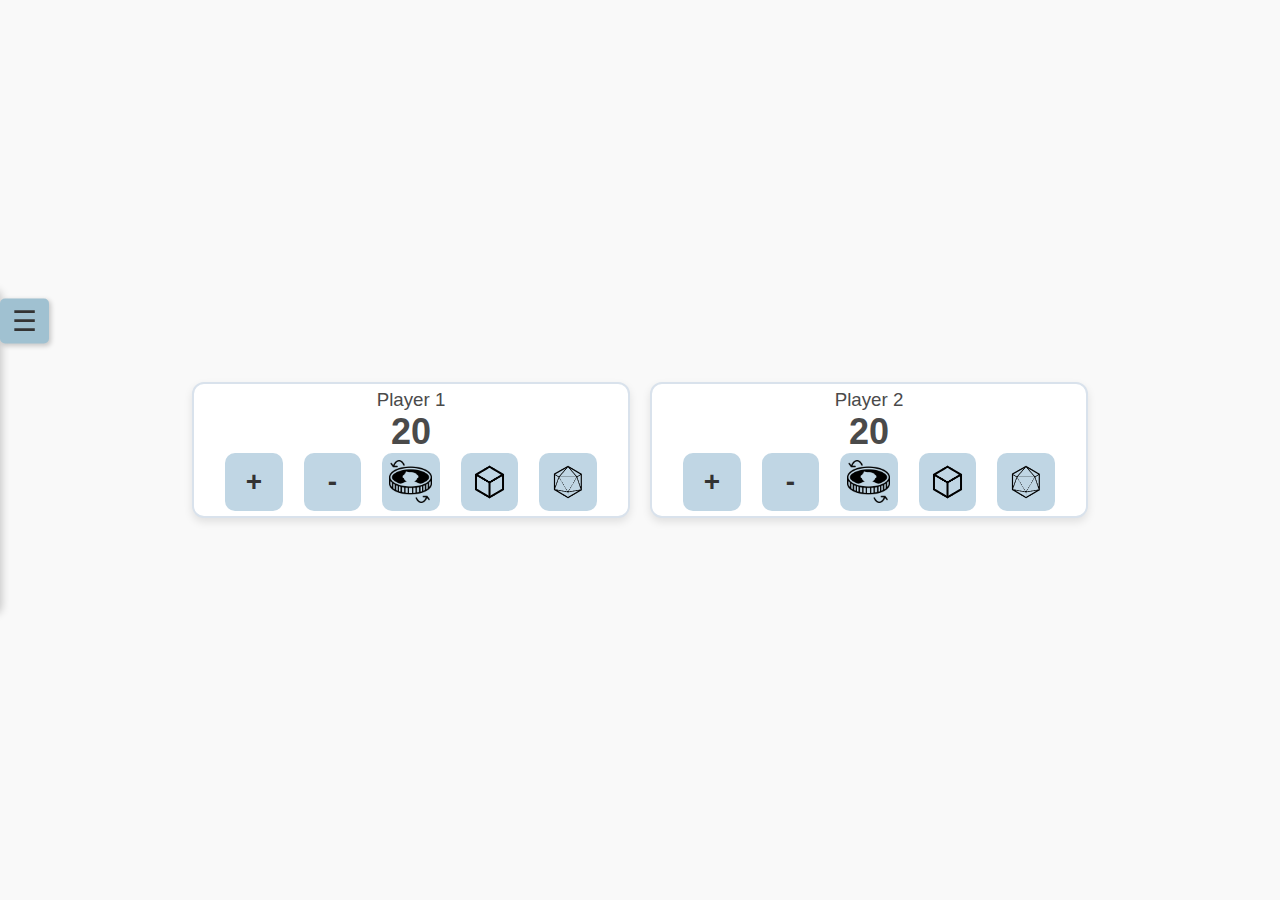
==== index.html @ 0aae0d98 "Test push from home PC" ====
<!DOCTYPE html>
<html lang="en">
  <head>
    <meta charset="UTF-8" />
    <meta name="viewport" content="width=device-width, initial-scale=1.0" />
    <title>Life Point Tracker</title>
    <link rel="stylesheet" href="style.css" />
  </head>
  <body>
    <!-- Sidebar for game mode and player setup -->
    <div id="sidebar">
      <button id="sidebar-toggle" onclick="toggleSidebar()">☰</button>
      <div id="sidebar-content">
        <div id="game-mode-buttons">
          <button onclick="setGameMode('mtg')">Magic the Gathering</button>
          <button onclick="setGameMode('commander')">Commander</button>
          <button onclick="setGameMode('yugioh')">Yu-Gi-Oh</button>
        </div>
        <div id="player-setup">
          <button onclick="initializePlayers(2)">1v1</button>
          <button onclick="initializePlayers(4)">4 Player</button>
        </div>
        <hr class="divider" />
        <button id="start-player-button" onclick="startRandomPlayerSelection()">
          Randomize Starting Player
        </button>
      </div>
    </div>

    <!-- Centered container for player counters -->
    <div id="players-container"></div>

    <!-- Countdown display for starting player -->
    <div id="countdown-display"></div>

    <script src="script.js"></script>
  </body>
</html>
---- style.css ----
/* Basic reset */
* {
  box-sizing: border-box;
  margin: 0;
  padding: 0;
}

body {
  font-family: "Segoe UI", Tahoma, Geneva, Verdana, sans-serif;
  display: flex;
  flex-direction: column;
  align-items: center;
  justify-content: center;
  height: 100vh;
  margin: 0;
  background-color: #f9f9f9;
  color: #333333;
}

/* Sidebar styling */
#sidebar {
  position: fixed;
  left: 0;
  top: 50%;
  transform: translateY(-50%) translateX(-180px); /* Hidden initially */
  width: 180px;
  background-color: #f0f4f8;
  box-shadow: 2px 2px 8px rgba(0, 0, 0, 0.2);
  padding: 8px;
  border-radius: 8px;
  transition: transform 0.3s ease;
  z-index: 1000;
}

#sidebar.open {
  transform: translateY(-50%) translateX(0); /* Slide in when open */
}

#sidebar-toggle {
  position: absolute;
  top: 10px;
  left: 180px; /* Adjusted to align with sidebar */
  background-color: #a0c1d1;
  border: none;
  color: #333;
  font-size: 28px;
  padding: 6px 12px;
  border-radius: 5px;
  cursor: pointer;
  box-shadow: 2px 2px 5px rgba(0, 0, 0, 0.2);
  z-index: 1001;
}

#sidebar-content {
  padding: 10px;
}

#game-mode-buttons button,
#player-setup button,
#start-player-button {
  display: block;
  width: 100%;
  margin-bottom: 5px;
  padding: 8px;
  font-size: 16px;
  background-color: #a0c1d1;
  color: #333333;
  border: none;
  border-radius: 8px;
  cursor: pointer;
  transition: background-color 0.2s;
  z-index: 1002; /* Ensure button is on top */
}

#game-mode-buttons button:hover,
#player-setup button:hover,
#start-player-button:hover {
  background-color: #91b3c3;
}

/* Divider line above the Randomize Starting Player button */
.divider {
  border: none;
  border-top: 2px solid #d9e2ec;
  margin: 10px 0;
}

/* Player container */
#players-container {
  display: grid;
  gap: 20px;
  grid-template-columns: repeat(2, 1fr); /* Two columns */
  width: 70%; /* 80% width on large screens */
  max-width: 1200px;
  text-align: center;
  position: relative;
}

/* Medium screens (tablets in landscape) */
@media (max-width: 900px) {
  #players-container {
    width: 80%; /* Scale to 90% width */
    grid-template-columns: repeat(2, 1fr); /* Still two columns */
  }
}

/* Small screens (phones in landscape and portrait) */
@media (max-width: 600px) {
  #players-container {
    width: 90%; /* Scale to full width on small screens */
    grid-template-columns: 1fr; /* Stack vertically */
    padding: 10px;
  }
}

/* Countdown display styling without background overlay */
#countdown-display {
  font-size: 48px;
  font-weight: bold;
  color: #4a4a4a;
  text-align: center;
  opacity: 0;
  transition: opacity 0.3s ease;
  position: absolute;
  top: 10%;
  left: 50%;
  transform: translateX(-50%);
  z-index: 1; /* Lower z-index to stay behind the button */
}

/* Player styling */
.player {
  background-color: #ffffff;
  border: 2px solid #d9e2ec;
  border-radius: 12px;
  padding: 5px 20px;
  text-align: center;
  box-shadow: 0 4px 8px rgba(0, 0, 0, 0.1);
  max-width: 600px;
  width: 100%;
}

.player h3 {
  color: #4a4a4a;
  font-weight: 500;
}

.life-points {
  font-size: 36px;
  font-weight: bold;
  color: #4a4a4a;
  margin: 0;
}

/* Control buttons styling */
.control-buttons {
  display: flex;
  gap: 10px;
  justify-content: space-evenly;
}

.control-buttons button {
  width: 57.5px;
  height: 57.5px;
  font-size: 28px;
  font-weight: bold;
  cursor: pointer;
  color: #333333;
  background-color: #c0d6e4;
  border: none;
  border-radius: 10px;
  transition: background-color 0.2s, transform 0.1s;
}

/* Icon background images for dice and coin flip buttons */
.coin-flip-button {
  background-image: url("path-to-coin-icon.png"); /* Replace with actual path */
  background-size: 75%;
  background-position: center;
  background-repeat: no-repeat;
}

.d6-button {
  background-image: url("path-to-d6-icon.png"); /* Replace with actual path */
  background-size: 100%;
  background-position: center;
  background-repeat: no-repeat;
}

.d20-button {
  background-image: url("path-to-d20-icon.png"); /* Replace with actual path */
  background-size: 100%;
  background-position: center;
  background-repeat: no-repeat;
}

/* Hover effects for icon buttons */
.dice-button:hover,
.coin-flip-button:hover {
  background-color: #91b3c3;
}

/* Result display styling */
.result-display {
  margin-top: 10px;
  font-size: 18px;
  font-weight: bold;
  color: #4a4a4a;
  text-align: center;
}

/* Darkened player styling */
.player.darkened {
  background-color: rgba(0, 0, 0, 0.4);
  color: rgba(255, 255, 255, 0.5);
  transition: background-color 0.5s, color 0.5s;
}

/* Highlighted player during selection */
.player.selected {
  background-color: #ffeb3b;
  transition: background-color 0.25s ease-in-out;
}
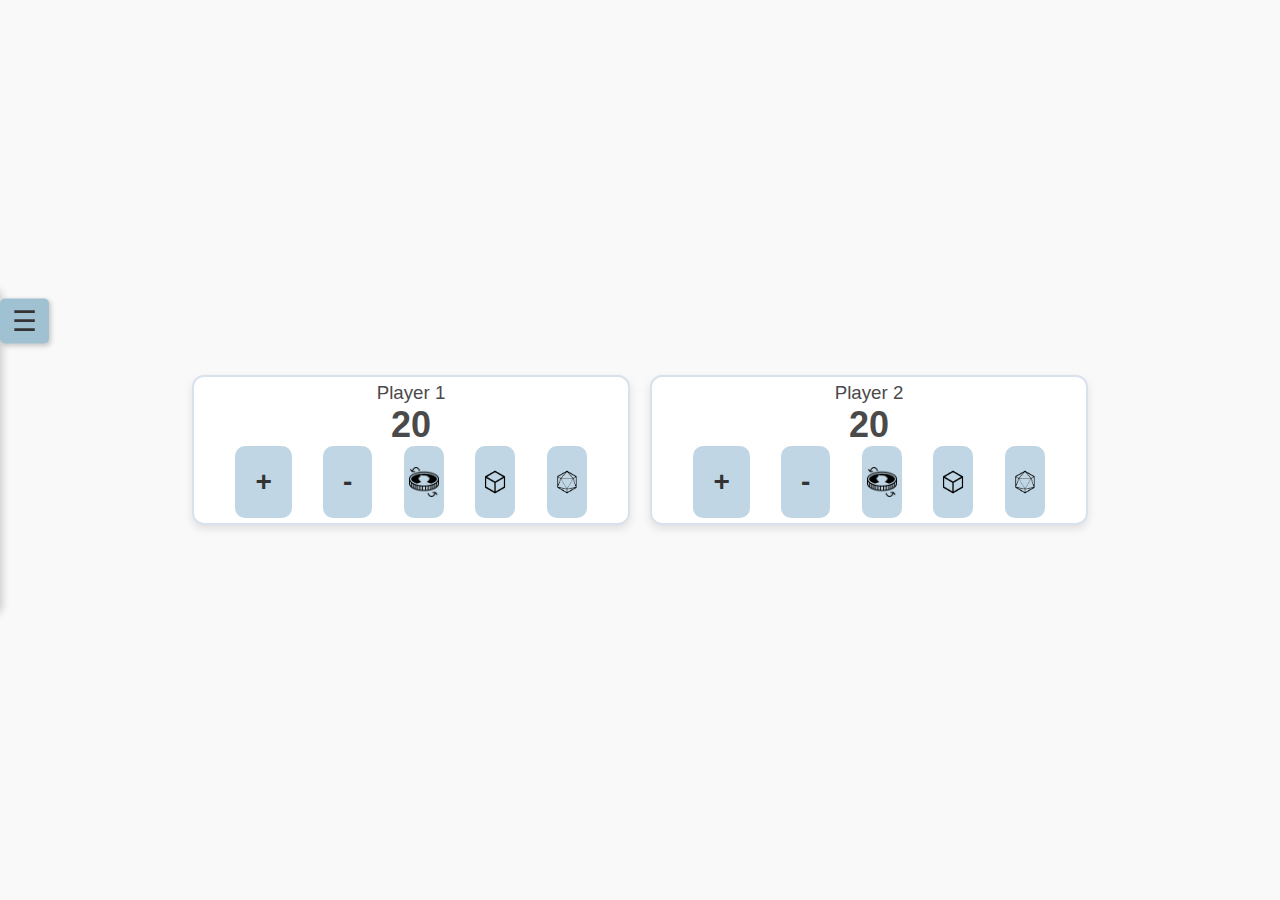
==== commit dc2c074c: "Button Clicking changes" ====
--- a/index.html
+++ b/index.html
@@ -2,7 +2,11 @@
 <html lang="en">
   <head>
     <meta charset="UTF-8" />
-    <meta name="viewport" content="width=device-width, initial-scale=1.0" />
+    <meta
+      name="viewport"
+      content="width=device-width, initial-scale=1.0, user-scalable=no"
+    />
+
     <title>Life Point Tracker</title>
     <link rel="stylesheet" href="style.css" />
   </head>
--- a/style.css
+++ b/style.css
@@ -160,8 +160,9 @@
 }
 
 .control-buttons button {
-  width: 57.5px;
-  height: 57.5px;
+  padding: 20px; /* Expand padding for larger click area */
+  width: auto; /* Adjust width as needed */
+  height: auto;
   font-size: 28px;
   font-weight: bold;
   cursor: pointer;
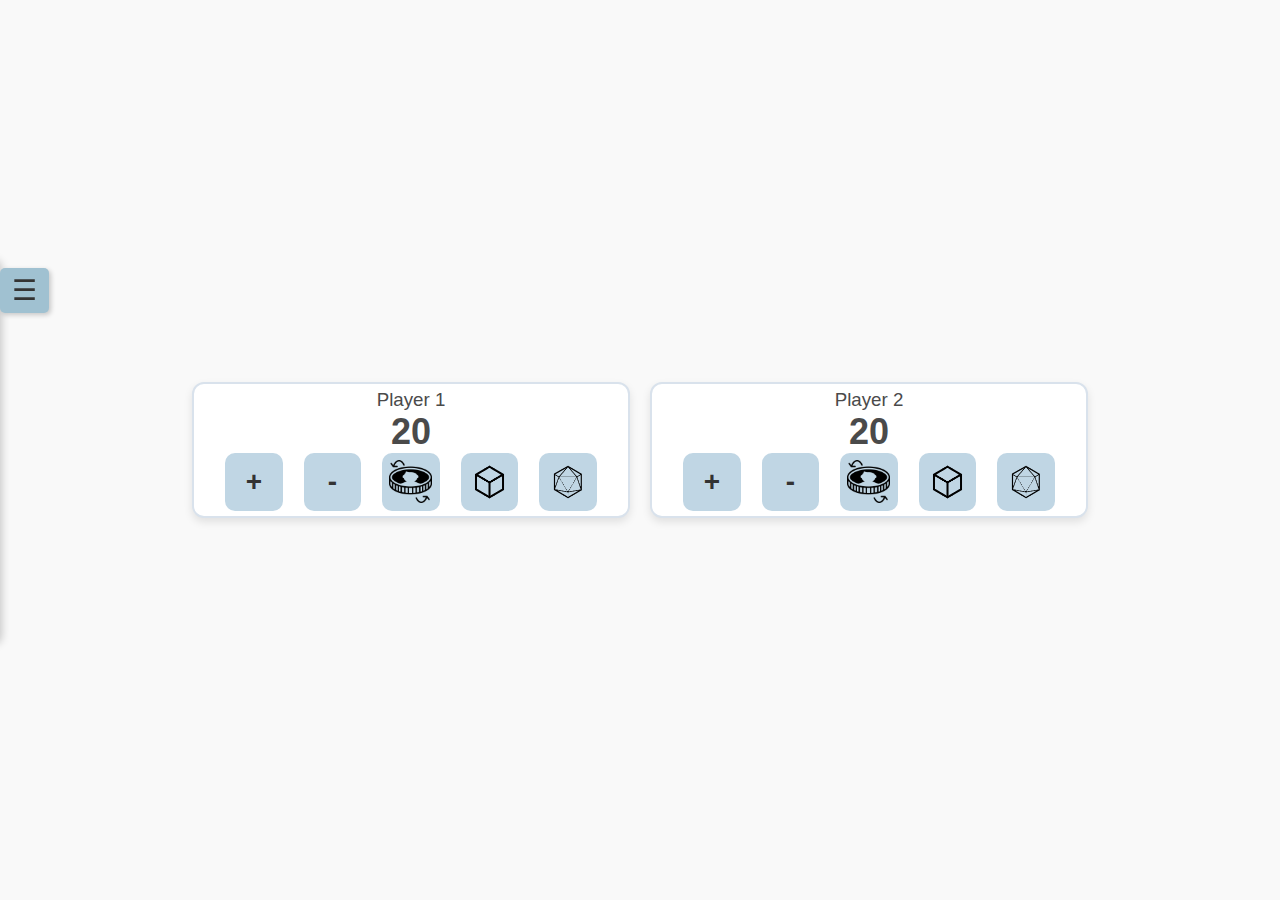
==== commit 6844e3ff: "Dark mode" ====
--- a/index.html
+++ b/index.html
@@ -28,6 +28,18 @@
         <button id="start-player-button" onclick="startRandomPlayerSelection()">
           Randomize Starting Player
         </button>
+        <hr class="divider" /> <!-- Divider above theme toggle -->
+      
+        <!-- Theme toggle container -->
+        <div id="theme-toggle-container">
+          <label class="theme-toggle">
+            <input type="checkbox" id="theme-toggle" onclick="toggleDarkMode()" />
+            <span class="icon sun">☀️</span>
+            <span class="icon moon">🌙</span>
+          </label>
+        </div>
+      </div>
+      
       </div>
     </div>
 
--- a/style.css
+++ b/style.css
@@ -15,6 +15,7 @@
   margin: 0;
   background-color: #f9f9f9;
   color: #333333;
+  touch-action: manipulation; /* Disable double-tap zoom */
 }
 
 /* Sidebar styling */
@@ -160,9 +161,8 @@
 }
 
 .control-buttons button {
-  padding: 20px; /* Expand padding for larger click area */
-  width: auto; /* Adjust width as needed */
-  height: auto;
+  width: 57.5px;
+  height: 57.5px;
   font-size: 28px;
   font-weight: bold;
   cursor: pointer;
@@ -222,3 +222,102 @@
   background-color: #ffeb3b;
   transition: background-color 0.25s ease-in-out;
 }
+
+/* Highlight fade animation */
+@keyframes highlight-fade {
+  0% {
+    background-color: #ffeb3b; /* Yellow highlight */
+  }
+  100% {
+    background-color: #ffffff; /* Original color */
+  }
+}
+
+.player.selected {
+  background-color: #ffeb3b;
+}
+
+.player.fade {
+  animation: highlight-fade 2s forwards; /* Fade back to original color over 2 seconds */
+}
+
+/* Divider line above the Randomize Starting Player button and Theme Toggle */
+.divider {
+  border: none;
+  border-top: 2px solid #d9e2ec;
+  margin: 10px 0;
+}
+
+/* Theme toggle container styling */
+#theme-toggle-container {
+  display: flex;
+  justify-content: center;
+  align-items: center;
+  margin-top: 10px;
+  background-color: #a0c1d1; /* Matching color with other buttons */
+  padding: 8px;
+  border-radius: 8px;
+  box-shadow: 2px 2px 5px rgba(0, 0, 0, 0.2);
+  transition: background-color 0.2s;
+}
+
+.theme-toggle {
+  display: inline-flex;
+  align-items: center;
+  cursor: pointer;
+  position: relative;
+}
+
+.theme-toggle input[type="checkbox"] {
+  display: none;
+}
+
+.theme-toggle .icon {
+  font-size: 24px;
+  padding: 0 8px;
+  transition: filter 0.3s ease;
+}
+
+/* Default light mode - sun in color, moon in grayscale */
+.theme-toggle .sun {
+  filter: grayscale(0%); /* Colorful */
+}
+
+.theme-toggle .moon {
+  filter: grayscale(100%); /* Grayscale */
+}
+
+/* Dark mode - moon in color, sun in grayscale */
+.theme-toggle input[type="checkbox"]:checked ~ .sun {
+  filter: grayscale(100%); /* Grayscale when not selected */
+}
+
+.theme-toggle input[type="checkbox"]:checked ~ .moon {
+  filter: grayscale(0%); /* Colorful when selected */
+}
+
+/* Dark mode styling */
+body.dark-mode {
+  background-color: #121212;
+  color: #e0e0e0;
+}
+
+#sidebar.dark-mode {
+  background-color: #1e1e1e;
+  color: #e0e0e0;
+}
+
+.player.dark-mode {
+  background-color: #333333;
+  border-color: #444444;
+  color: #e0e0e0;
+}
+
+.control-buttons button.dark-mode {
+  background-color: #555555;
+  color: #e0e0e0;
+}
+
+#countdown-display.dark-mode {
+  color: #ffffff;
+}
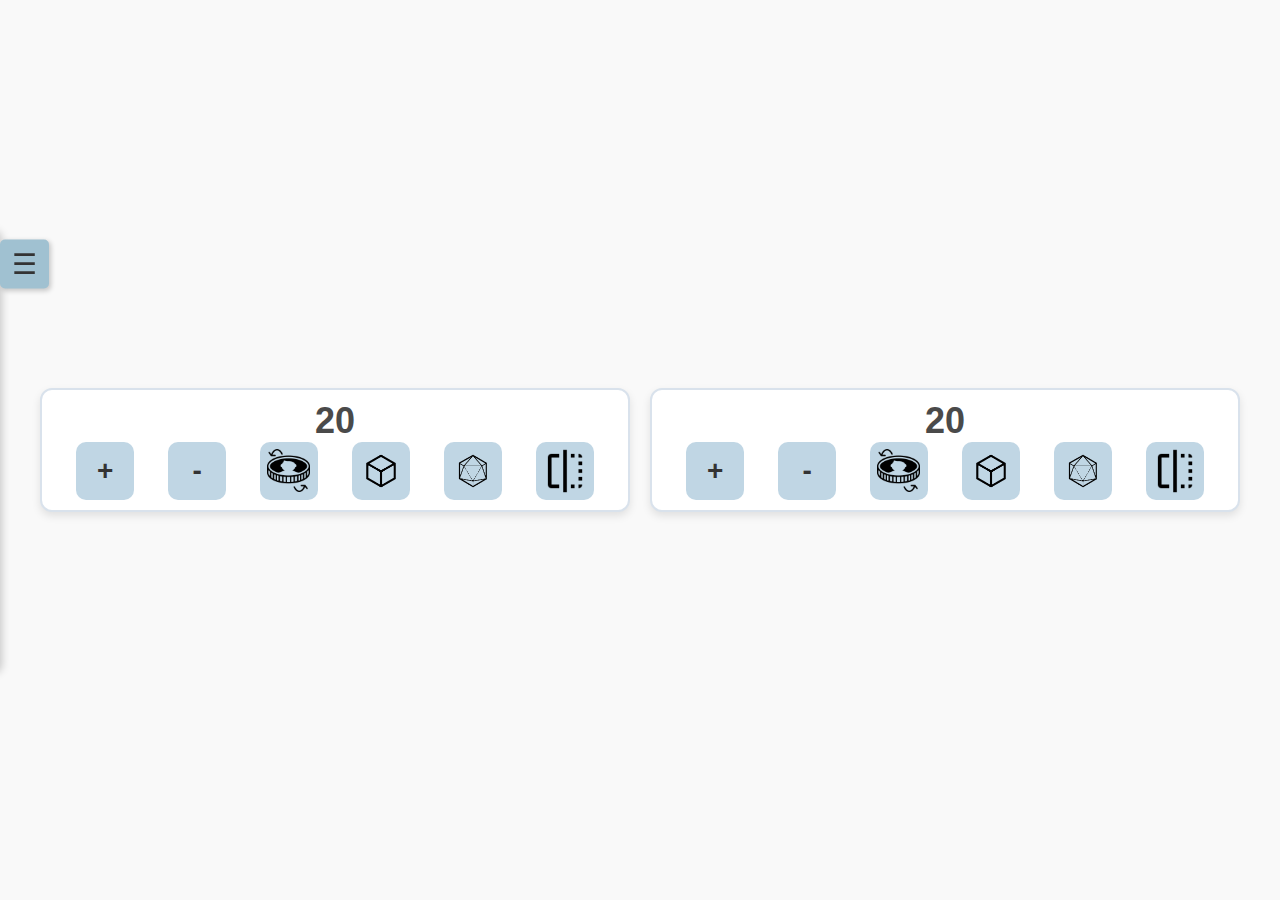
==== commit a30da482: "Sorcery Added" ====
--- a/index.html
+++ b/index.html
@@ -19,6 +19,8 @@
           <button onclick="setGameMode('mtg')">Magic the Gathering</button>
           <button onclick="setGameMode('commander')">Commander</button>
           <button onclick="setGameMode('yugioh')">Yu-Gi-Oh</button>
+          <button onclick="setGameMode('sorcery')">Sorcery: Contested Realm</button>
+
         </div>
         <div id="player-setup">
           <button onclick="initializePlayers(2)">1v1</button>
--- a/style.css
+++ b/style.css
@@ -16,6 +16,40 @@
   background-color: #f9f9f9;
   color: #333333;
   touch-action: manipulation; /* Disable double-tap zoom */
+}
+
+/* General font color for dark mode */
+body.dark-mode {
+  color: #e0e0e0; /* Off-white font color */
+}
+
+/* Dark mode styling for player container text */
+body.dark-mode .player h3,
+body.dark-mode .life-points,
+body.dark-mode .result-display {
+  color: #e0e0e0; /* Off-white for player container text */
+}
+
+/* Dark mode styling for icons */
+body.dark-mode .icon,
+body.dark-mode .control-buttons button {
+  color: #e0e0e0; /* Off-white for icons and button text */
+}
+
+/* Dark mode styling for sidebar icons and buttons */
+body.dark-mode #sidebar,
+body.dark-mode #sidebar button {
+  color: #e0e0e0; /* Off-white for sidebar text and icons */
+}
+
+/* Adjust button background for better contrast in dark mode */
+body.dark-mode .control-buttons button {
+  background-color: #555555; /* Darker button background */
+}
+
+/* Hover effect for buttons in dark mode */
+body.dark-mode .control-buttons button:hover {
+  background-color: #666666; /* Slightly lighter on hover */
 }
 
 /* Sidebar styling */
@@ -56,6 +90,28 @@
   padding: 10px;
 }
 
+/* Sidebar button styling for light mode */
+#sidebar button {
+  background-color: #a0c1d1; /* Light mode background color */
+  color: #333333; /* Light mode text color */
+  border: none;
+  border-radius: 5px;
+  padding: 8px 12px;
+  cursor: pointer;
+  transition: background-color 0.2s, color 0.2s;
+}
+
+/* Sidebar button styling for dark mode */
+body.dark-mode #sidebar button {
+  background-color: #555555; /* Dark mode background color */
+  color: #e0e0e0; /* Off-white text color for dark mode */
+}
+
+/* Hover effect for sidebar buttons in dark mode */
+body.dark-mode #sidebar button:hover {
+  background-color: #666666; /* Slightly lighter on hover */
+}
+
 #game-mode-buttons button,
 #player-setup button,
 #start-player-button {
@@ -97,21 +153,10 @@
   position: relative;
 }
 
-/* Medium screens (tablets in landscape) */
-@media (max-width: 900px) {
-  #players-container {
-    width: 80%; /* Scale to 90% width */
-    grid-template-columns: repeat(2, 1fr); /* Still two columns */
-  }
-}
-
-/* Small screens (phones in landscape and portrait) */
-@media (max-width: 600px) {
-  #players-container {
-    width: 90%; /* Scale to full width on small screens */
-    grid-template-columns: 1fr; /* Stack vertically */
-    padding: 10px;
-  }
+/* Rotate the entire player container */
+.player.inverted {
+  transform: rotate(180deg);
+  transition: transform 0.3s ease;
 }
 
 /* Countdown display styling without background overlay */
@@ -129,17 +174,45 @@
   z-index: 1; /* Lower z-index to stay behind the button */
 }
 
-/* Player styling */
+/* General player container styling */
 .player {
   background-color: #ffffff;
   border: 2px solid #d9e2ec;
   border-radius: 12px;
-  padding: 5px 20px;
+  padding: 5px 10px; /* Adjust padding for smaller devices */
   text-align: center;
   box-shadow: 0 4px 8px rgba(0, 0, 0, 0.1);
-  max-width: 600px;
-  width: 100%;
-}
+  max-width: 100%; /* Ensure it does not overflow */
+  width: 100%; /* Full width by default */
+}
+
+/* Adjust player container for small screens */
+@media (max-width: 600px) {
+  #players-container {
+    width: 90%; /* Full width for container */
+    grid-template-columns: 1fr; /* Stack vertically */
+  }
+
+  .player {
+    padding: 5px; /* Reduce padding */
+    font-size: 14px; /* Adjust text size for readability */
+  }
+}
+
+/* Landscape mode adjustments for small devices */
+@media (max-width: 1300px) and (orientation: landscape) {
+  #players-container {
+    width:100%;
+    grid-template-columns: repeat(2, 1fr); /* Fit two players per row */
+  }
+
+  .player {
+    padding: 10px;
+    font-size: 16px;
+  }
+}
+
+
 
 .player h3 {
   color: #4a4a4a;
@@ -160,17 +233,29 @@
   justify-content: space-evenly;
 }
 
+/* Control buttons styling for light mode */
 .control-buttons button {
   width: 57.5px;
   height: 57.5px;
   font-size: 28px;
   font-weight: bold;
   cursor: pointer;
-  color: #333333;
-  background-color: #c0d6e4;
+  color: #333333; /* Light mode text color */
+  background-color: #c0d6e4; /* Light mode background */
   border: none;
   border-radius: 10px;
-  transition: background-color 0.2s, transform 0.1s;
+  transition: background-color 0.2s, color 0.2s, transform 0.1s;
+}
+
+/* Dark mode styling for buttons inside player containers */
+body.dark-mode .control-buttons button {
+  color: #e0e0e0; /* Dark mode text color */
+  background-color: #555555; /* Dark mode background */
+}
+
+/* Hover effect for buttons in dark mode */
+body.dark-mode .control-buttons button:hover {
+  background-color: #666666; /* Darker shade for hover */
 }
 
 /* Icon background images for dice and coin flip buttons */
@@ -191,6 +276,13 @@
 .d20-button {
   background-image: url("path-to-d20-icon.png"); /* Replace with actual path */
   background-size: 100%;
+  background-position: center;
+  background-repeat: no-repeat;
+}
+
+.invertbutton {
+  background-image: url("invert\ icon.png"); /* Replace with actual path */
+  background-size: 80%;
   background-position: center;
   background-repeat: no-repeat;
 }
@@ -223,14 +315,33 @@
   transition: background-color 0.25s ease-in-out;
 }
 
-/* Highlight fade animation */
-@keyframes highlight-fade {
+/* Keyframe for light mode */
+@keyframes highlight-fade-light {
   0% {
     background-color: #ffeb3b; /* Yellow highlight */
   }
   100% {
-    background-color: #ffffff; /* Original color */
-  }
+    background-color: #ffffff; /* Light mode player container color */
+  }
+}
+
+/* Keyframe for dark mode */
+@keyframes highlight-fade-dark {
+  0% {
+    background-color: #ffeb3b; /* Yellow highlight */
+  }
+  100% {
+    background-color: #333333; /* Dark mode player container color */
+  }
+}
+
+/* Fade animation for the player container based on mode */
+.player.fade-light {
+  animation: highlight-fade-light 2s forwards;
+}
+
+.player.fade-dark {
+  animation: highlight-fade-dark 2s forwards;
 }
 
 .player.selected {
@@ -321,3 +432,9 @@
 #countdown-display.dark-mode {
   color: #ffffff;
 }
+
+/* Dark mode - Selected player during randomization */
+body.dark-mode .player.selected {
+  background-color: #ffb300; /* Bright yellow for visibility in dark mode */
+  color: #333333;
+}
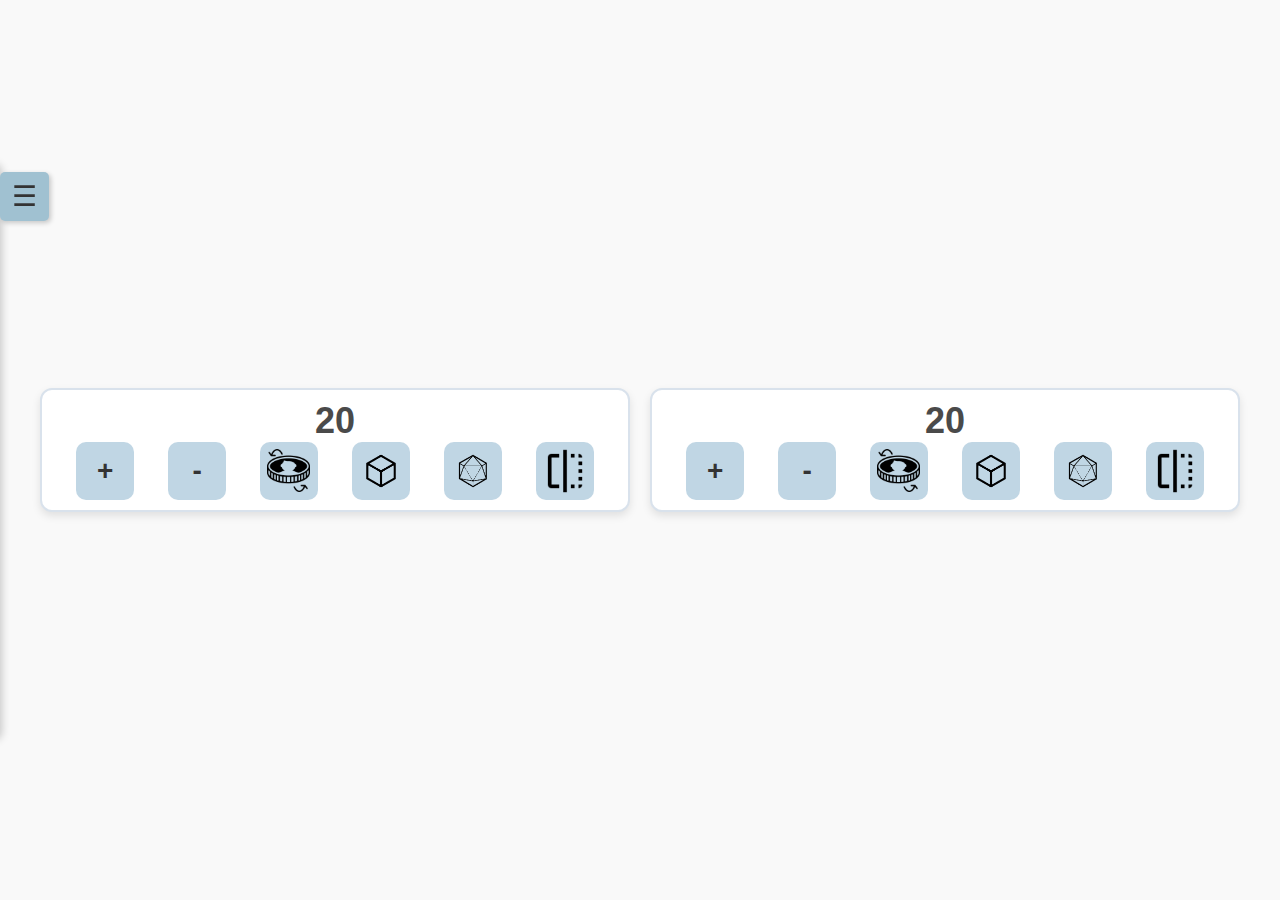
==== commit 82541107: "Adding Games to system" ====
--- a/index.html
+++ b/index.html
@@ -18,9 +18,11 @@
         <div id="game-mode-buttons">
           <button onclick="setGameMode('mtg')">Magic the Gathering</button>
           <button onclick="setGameMode('commander')">Commander</button>
+          <button onclick="setGameMode('lorcana')">Lorcana</button>
           <button onclick="setGameMode('yugioh')">Yu-Gi-Oh</button>
           <button onclick="setGameMode('sorcery')">Sorcery: Contested Realm</button>
-
+          <button onclick="setGameMode('elestrals')">Elestrals</button>
+          <button onclick="setGameMode('battlespiritssaga')">Battle Spirits Saga</button>
         </div>
         <div id="player-setup">
           <button onclick="initializePlayers(2)">1v1</button>
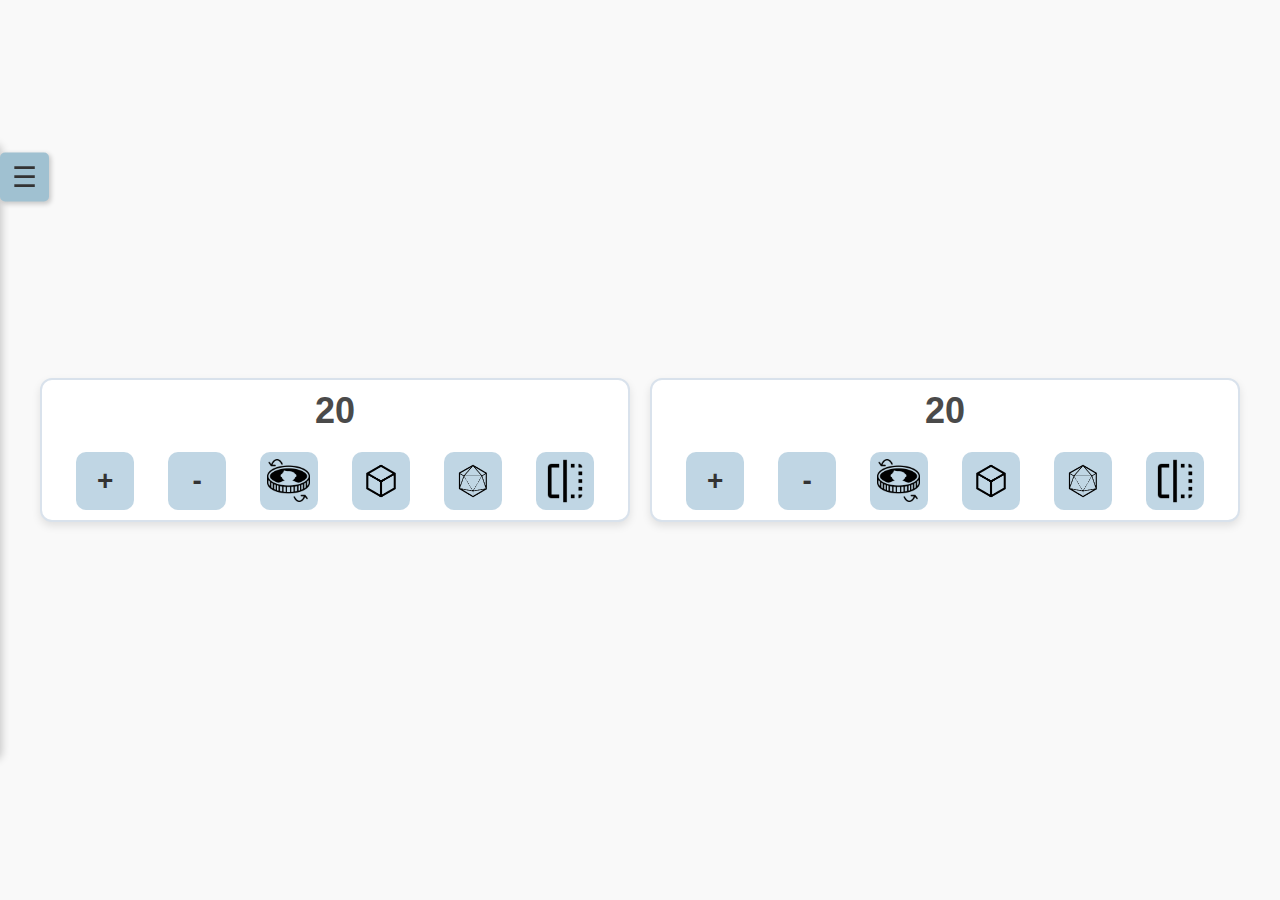
==== commit 48864287: "Grand Archive Added" ====
--- a/index.html
+++ b/index.html
@@ -22,6 +22,7 @@
           <button onclick="setGameMode('yugioh')">Yu-Gi-Oh</button>
           <button onclick="setGameMode('sorcery')">Sorcery: Contested Realm</button>
           <button onclick="setGameMode('elestrals')">Elestrals</button>
+          <button onclick="setGameMode('grandarchive')">Grand Archive</button>
           <button onclick="setGameMode('battlespiritssaga')">Battle Spirits Saga</button>
         </div>
         <div id="player-setup">
--- a/style.css
+++ b/style.css
@@ -72,7 +72,7 @@
 }
 
 #sidebar-toggle {
-  position: absolute;
+  position: fixed;
   top: 10px;
   left: 180px; /* Adjusted to align with sidebar */
   background-color: #a0c1d1;
@@ -212,8 +212,6 @@
   }
 }
 
-
-
 .player h3 {
   color: #4a4a4a;
   font-weight: 500;
@@ -223,7 +221,7 @@
   font-size: 36px;
   font-weight: bold;
   color: #4a4a4a;
-  margin: 0;
+  margin-bottom: 20px;
 }
 
 /* Control buttons styling */
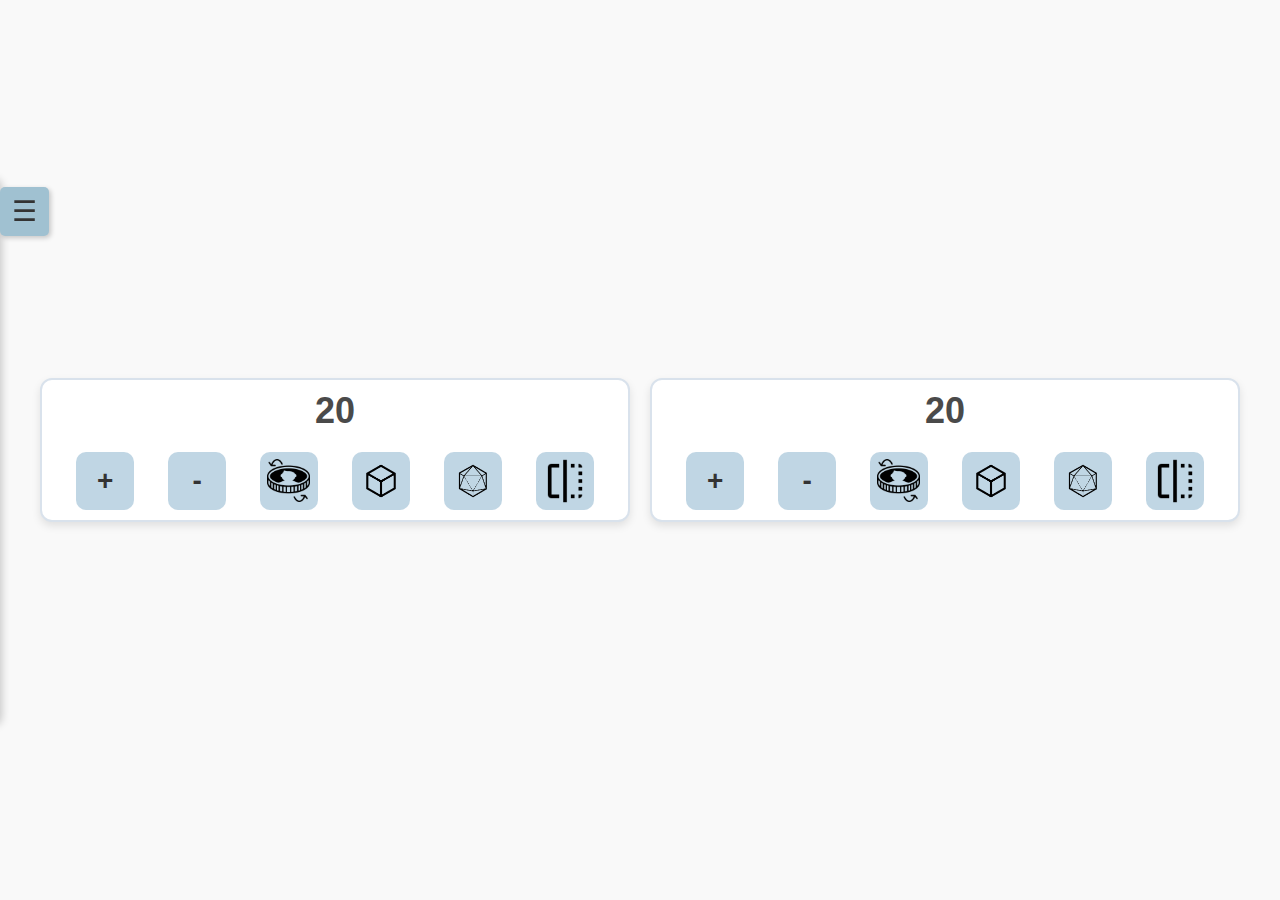
==== commit 6b9da5b8: "Sidebar update to two columns" ====
--- a/index.html
+++ b/index.html
@@ -15,12 +15,12 @@
     <div id="sidebar">
       <button id="sidebar-toggle" onclick="toggleSidebar()">☰</button>
       <div id="sidebar-content">
-        <div id="game-mode-buttons">
+        <div id="game-mode-buttons" class="two-column-layout">
           <button onclick="setGameMode('mtg')">Magic the Gathering</button>
           <button onclick="setGameMode('commander')">Commander</button>
           <button onclick="setGameMode('lorcana')">Lorcana</button>
           <button onclick="setGameMode('yugioh')">Yu-Gi-Oh</button>
-          <button onclick="setGameMode('sorcery')">Sorcery: Contested Realm</button>
+          <button onclick="setGameMode('sorcery')">Sorcery</button>
           <button onclick="setGameMode('elestrals')">Elestrals</button>
           <button onclick="setGameMode('grandarchive')">Grand Archive</button>
           <button onclick="setGameMode('battlespiritssaga')">Battle Spirits Saga</button>
--- a/style.css
+++ b/style.css
@@ -57,8 +57,8 @@
   position: fixed;
   left: 0;
   top: 50%;
-  transform: translateY(-50%) translateX(-180px); /* Hidden initially */
-  width: 180px;
+  transform: translateY(-50%) translateX(-250px); /* Hidden initially */
+  width: 250px;
   background-color: #f0f4f8;
   box-shadow: 2px 2px 8px rgba(0, 0, 0, 0.2);
   padding: 8px;
@@ -74,7 +74,7 @@
 #sidebar-toggle {
   position: fixed;
   top: 10px;
-  left: 180px; /* Adjusted to align with sidebar */
+  left: 250px; /* Adjusted to align with sidebar */
   background-color: #a0c1d1;
   border: none;
   color: #333;
@@ -117,7 +117,7 @@
 #start-player-button {
   display: block;
   width: 100%;
-  margin-bottom: 5px;
+  margin: 10px 0px;
   padding: 8px;
   font-size: 16px;
   background-color: #a0c1d1;
@@ -134,6 +134,18 @@
 #start-player-button:hover {
   background-color: #91b3c3;
 }
+
+/* Two-column layout for game-mode-buttons */
+#game-mode-buttons.two-column-layout {
+  display: grid;
+  grid-template-columns: 1fr 1fr; /* Two equal columns */
+  gap: 10px; /* Space between buttons */
+}
+
+#game-mode-buttons.two-column-layout button {
+  width: 100%; /* Ensure buttons fill their grid cells */
+}
+
 
 /* Divider line above the Randomize Starting Player button */
 .divider {
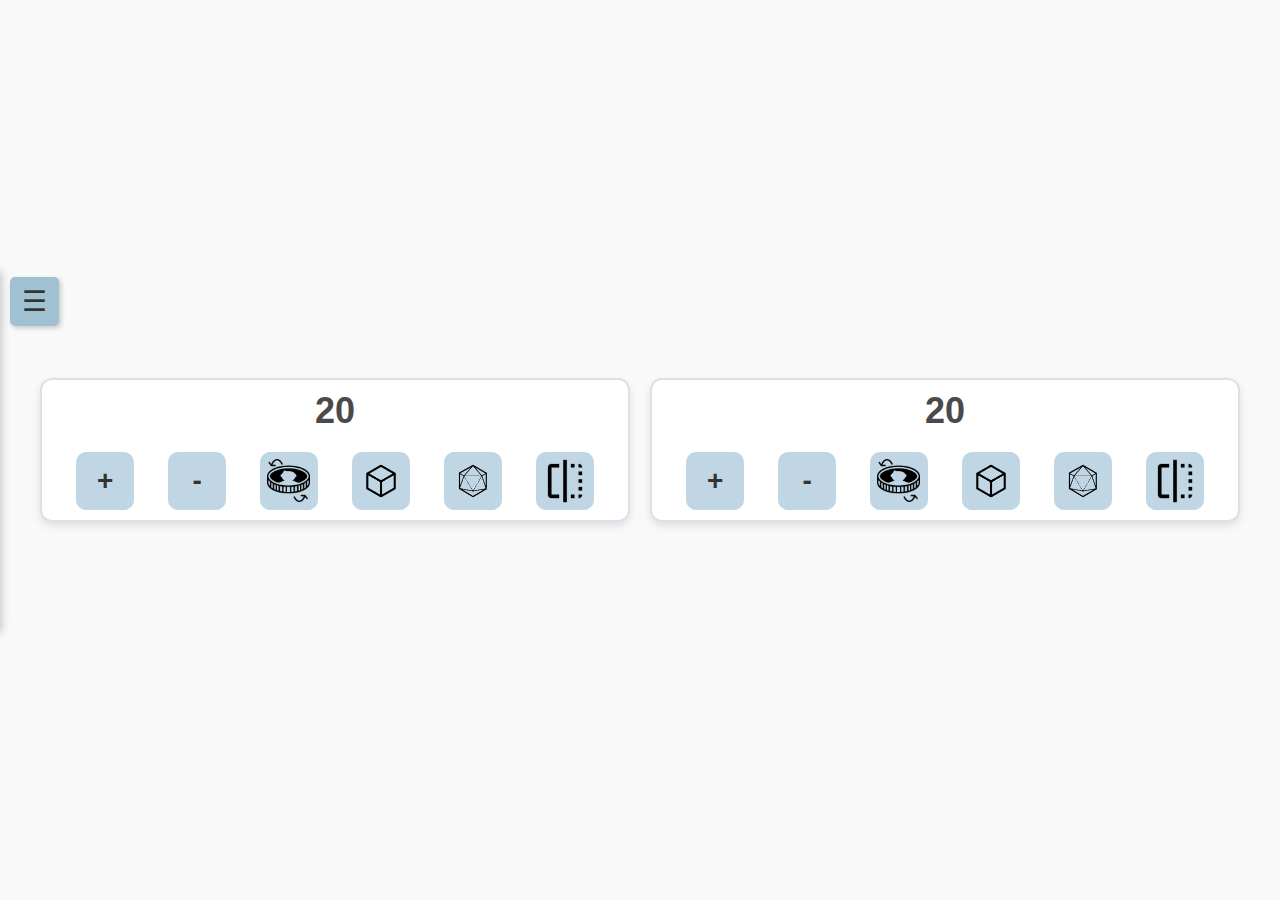
==== commit ea618cf7: "Sidebar update 2" ====
--- a/index.html
+++ b/index.html
@@ -29,11 +29,11 @@
           <button onclick="initializePlayers(2)">1v1</button>
           <button onclick="initializePlayers(4)">4 Player</button>
         </div>
-        <hr class="divider" />
+        
         <button id="start-player-button" onclick="startRandomPlayerSelection()">
           Randomize Starting Player
         </button>
-        <hr class="divider" /> <!-- Divider above theme toggle -->
+        
       
         <!-- Theme toggle container -->
         <div id="theme-toggle-container">
--- a/style.css
+++ b/style.css
@@ -57,8 +57,8 @@
   position: fixed;
   left: 0;
   top: 50%;
-  transform: translateY(-50%) translateX(-250px); /* Hidden initially */
-  width: 250px;
+  transform: translateY(-50%) translateX(-300px); /* Hidden initially */
+  width: 300px;
   background-color: #f0f4f8;
   box-shadow: 2px 2px 8px rgba(0, 0, 0, 0.2);
   padding: 8px;
@@ -74,7 +74,7 @@
 #sidebar-toggle {
   position: fixed;
   top: 10px;
-  left: 250px; /* Adjusted to align with sidebar */
+  left: 310px; /* Adjusted to align with sidebar */
   background-color: #a0c1d1;
   border: none;
   color: #333;
@@ -87,7 +87,10 @@
 }
 
 #sidebar-content {
+  overflow-y: scroll;
+  height:350px;
   padding: 10px;
+  justify-items: center;
 }
 
 /* Sidebar button styling for light mode */
@@ -116,8 +119,8 @@
 #player-setup button,
 #start-player-button {
   display: block;
-  width: 100%;
-  margin: 10px 0px;
+  width: 230px;
+  margin: 5px 2px;
   padding: 8px;
   font-size: 16px;
   background-color: #a0c1d1;
@@ -129,6 +132,10 @@
   z-index: 1002; /* Ensure button is on top */
 }
 
+#player-setup button {
+  margin: 10px 0px;
+}
+
 #game-mode-buttons button:hover,
 #player-setup button:hover,
 #start-player-button:hover {
@@ -139,19 +146,12 @@
 #game-mode-buttons.two-column-layout {
   display: grid;
   grid-template-columns: 1fr 1fr; /* Two equal columns */
-  gap: 10px; /* Space between buttons */
+  gap: 2px; /* Space between buttons */
 }
 
 #game-mode-buttons.two-column-layout button {
-  width: 100%; /* Ensure buttons fill their grid cells */
-}
-
-
-/* Divider line above the Randomize Starting Player button */
-.divider {
-  border: none;
-  border-top: 2px solid #d9e2ec;
-  margin: 10px 0;
+  width: 105px; /* Button width match */
+  height: 55px; /* Button height match*/
 }
 
 /* Player container */
@@ -374,6 +374,7 @@
   display: flex;
   justify-content: center;
   align-items: center;
+  width: 230px;
   margin-top: 10px;
   background-color: #a0c1d1; /* Matching color with other buttons */
   padding: 8px;
